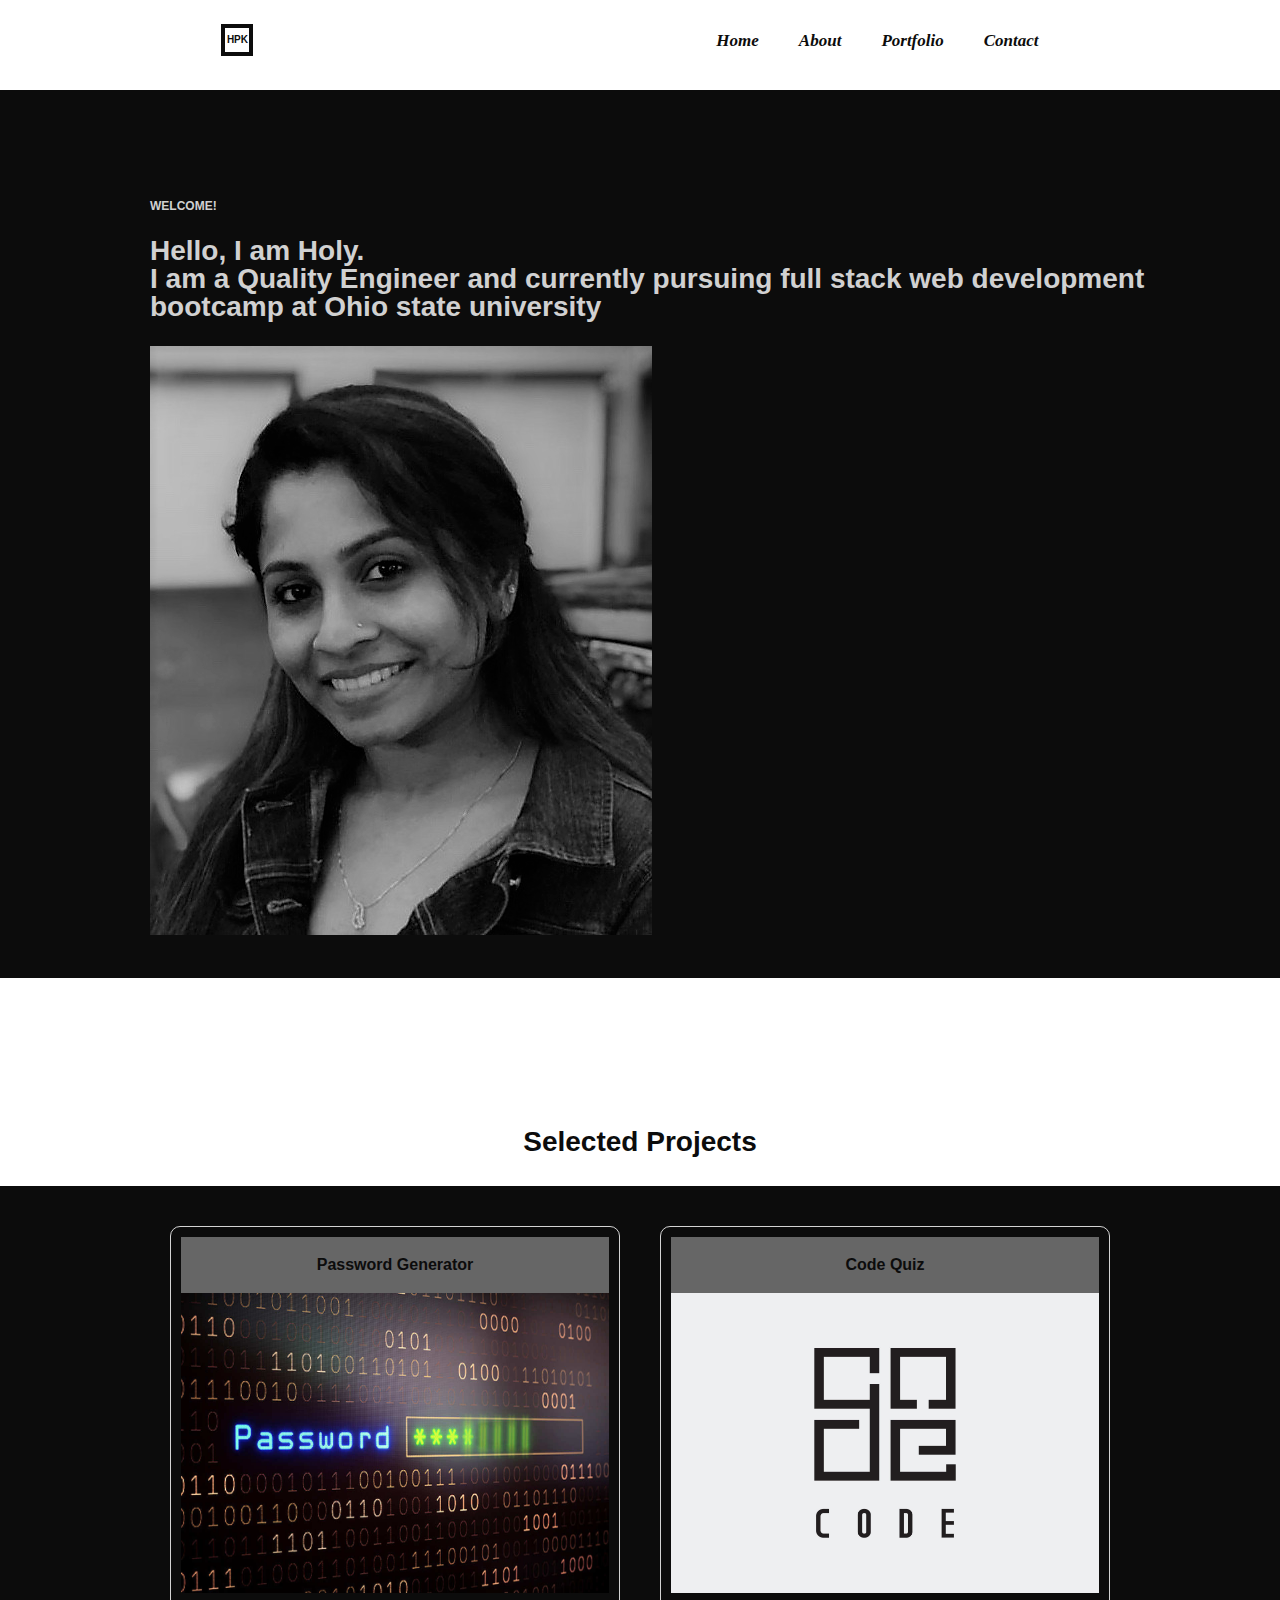
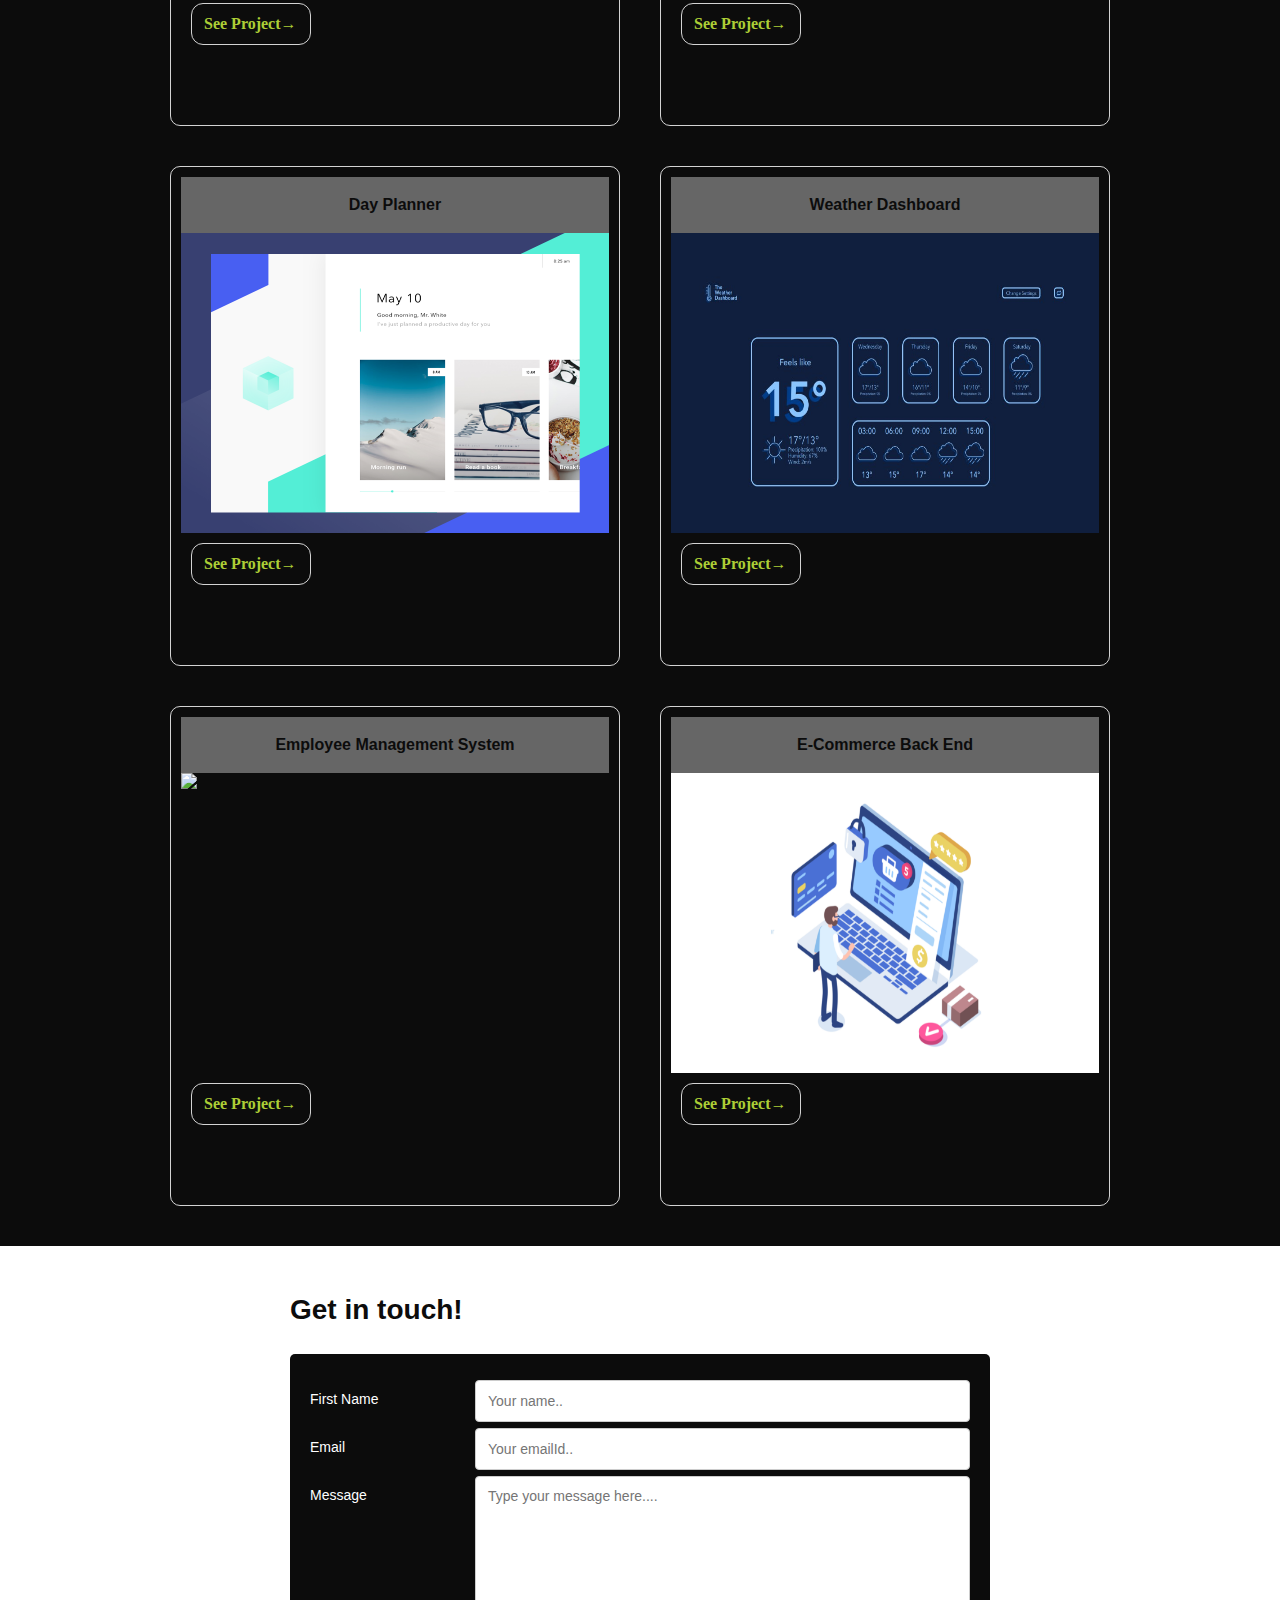
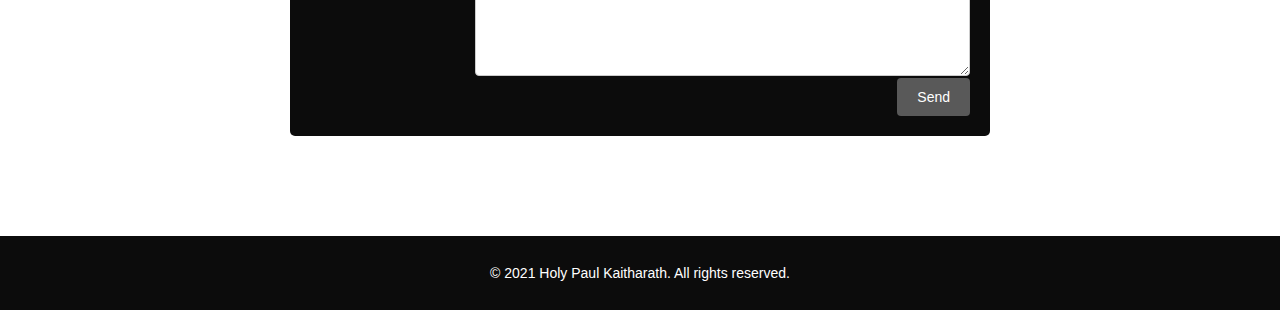
==== index.html @ 2b4f8d95 "added html and css" ====
<!DOCTYPE html>
<html>

<head>
    <meta charset="UTF-8">
    <meta name="viewport" content="width=device-width, initial-scale=1.0">
    <title>Holy's Portfolio Page</title>
    <link rel="stylesheet" href="./assets/css/reset.css" />
    <link rel="stylesheet" href="./assets/css/style.css" />
    <link href="./assets/images/logo.PNG" rel="icon" xpath="1">
</head>

<body class="page-home">
    <!-- NAV BAR -->
    <section class="mast-head">
        <div class="site-header">
            <a class="site-logo transition-link" href="#home">
                <span class="logo-text">HPK</span>
            </a>
        </div>
        <nav role="navigation" class="nav-bar">
            <ul class="menu">
                <li>
                    <a href="#home" class="nav-link">Home</a>
                </li>
                <li>
                    <a href="#about" class="nav-link">About</a>
                </li>
                <li>
                    <a href="#projects" class="nav-link">Portfolio</a>
                </li>
                <li>
                    <a href="#contact" class="nav-link">Contact</a>
                </li>
            </ul>
    </section>

    <!-- Container 2 to add header and background image-->
    <section id="home" class="section-2">
        <div class="container-2">
            <div class="text-block">Welcome!</div>
            <h1 class="heading">Hello, I am Holy.<br>I am a Quality Engineer and currently pursuing full stack web development bootcamp at Ohio state university</h1>
            <div><img src="./assets/images/HolyBnW.png" alt="portfolio-background"></div>
        </div>
    </section>


    <!-- container 3 to add projects -->
    <section id="projects" class="section-3">
        <div class="container-3">
            <h2 class="projects">Selected Projects</h1>
                <div role="list" class="list-of-projects">
                    <div role="list-item" class="collection-item">
                        <div class="collection">
                            <h3 id="first-project">Password Generator</h3>
                            <img src="./assets/images/passwordgen.jpg" alt="password-generator">
                            <a href="https://github.com/brijeeta/Week2_Homework_AdvancedCSS" target="_blank" class="overlay-button">See Project<span class="arrow-right">→</span></a>
                        </div>
                        <div class="collection">
                            <h3 id="second-project">Code Quiz</h3>
                            <img src="./assets/images/codequiz.jpg" alt=" code-quiz">
                            <a href="https://github.com/brijeeta/Week2_Homework_AdvancedCSS" target="_blank" class="overlay-button">See Project<span class="arrow-right">→</span></a>
                        </div>
                        <div class="collection">
                            <h3 id="third-project">Day Planner</h3>
                            <img src="./assets/images/dayplanner.png" alt="day-planner">
                            <a href="https://github.com/brijeeta/Week2_Homework_AdvancedCSS" target="_blank" class="overlay-button">See Project<span class="arrow-right">→</span></a>
                        </div>
                        <div class="collection">
                            <h3 id="fourth-project">Weather Dashboard</h3>
                            <img src="./assets/images/weatherdashboard.jpg" alt="weather-dashboard">
                            <a href="https://github.com/brijeeta/Week2_Homework_AdvancedCSS" target="_blank" class="overlay-button">See Project<span class="arrow-right">→</span></a>
                        </div>
                        <div class="collection">
                            <h3 id="seventh-project">Employee Management System</h3>
                            <img src="./assets/images/ems.png" alt="employee-management-system">
                            <a href="https://github.com/brijeeta/Week2_Homework_AdvancedCSS" target="_blank" class="overlay-button">See Project<span class="arrow-right">→</span></a>
                        </div>
                        <div class="collection">
                            <h3 id="eigth-project">E-Commerce Back End</h3>
                            <img src="./assets/images/ecommerce.png" alt="ecommerce-backend">
                            <a href="https://github.com/brijeeta/Week2_Homework_AdvancedCSS" target="_blank" class="overlay-button">See Project<span class="arrow-right">→</span></a>
                        </div>

                    </div>
                </div>
    </section>

    <!-- container 4 to add contact form -->
    <section class="section-4">
        <div class="container-4">
            <div id="contact" class="row">
                <div class="contact-header text-center">
                    <h4>Get in touch!</h4>
                </div>
            </div>


            <div class="container-5">
                <form action="/action_page.php">
                    <div class="row">
                        <div class="field-1">
                            <label for="name">First Name</label>
                        </div>
                        <div class="field-2">
                            <input class="form-control" type="text" id="name" name="name" placeholder="Your name..">
                        </div>
                    </div>
                    <div class="row">
                        <div class="field-1">
                            <label for="email">Email</label>
                        </div>
                        <div class="field-2">
                            <input class="form-control" type="text" id="email" name="email" placeholder="Your emailId..">
                        </div>
                    </div>

                    <div class="row">
                        <div class="field-1">
                            <label for="message">Message</label>
                        </div>
                        <div class="field-2">
                            <textarea class="form-control" id="message" name="message" placeholder="Type your message here...." style="height:200px"></textarea>
                        </div>
                    </div>
                    <div class="row">
                        <input type="submit" value="Send">
                    </div>
                </form>
            </div>

    </section>

    <!-- footer section -->
    <footer id="footer" class="footer">
        <div class="site-footer-inner">
            <p> © 2021 Holy Paul Kaitharath. All rights reserved.</p>
        </div>
    </footer>
</body>

</html>
---- assets/css/style.css ----
body {
    background-color: #0c0c0c;
}


/* Top section */

.mast-head {
    /* background-color: #0c0c0c; */
    background-color: hsla(0, 0%, 100%, 1);
    display: flex;
    justify-content: space-around;
    align-items: center;
    box-shadow: 5px 10px rgba(0, 0, 30px, 0.02);
    position: fixed;
    left: 0;
    top: 0;
    width: 100%;
    z-index: 1;
    padding-top: 20px;
    padding-bottom: 30px;
}


/* nav bar */

.mast-head nav {
    display: flex;
    justify-content: flex-end;
    align-items: center;
    height: 40px;
    font-size: 17px;
    font-style: italic;
    line-height: 25px;
    text-decoration: none;
    text-transform: capitalize;
}


/* nav items */

.mast-head .nav-link {
    padding: 10px 20px;
    /* color: hsla(0, 0%, 100%, 0.82); */
    color: #0c0c0c;
    text-decoration: none;
    font-family: serif;
    border-radius: 12px;
    font-weight: bold;
}

nav ul {
    display: flex;
}

.mast-head nav ul li a:hover {
    /* background-color: #5b575c; */
    background-color: #0c0c0c;
    box-shadow: 5px 5px rgba(0, 0, 30px, 0.02);
    transition: all ease 0.2s;
}


/* top section site logo */

.site-logo {
    /* color: rgba(255, 255, 255, 0.82); */
    color: #0c0c0c;
    width: 32px;
    height: 32px;
    display: block;
    overflow: visible;
    /* border: 4px solid rgba(255, 255, 255, 0.82); */
    border: 4px solid #0c0c0c;
    position: relative;
    transform: rotate(0deg);
    transition: transform .4s ease-in-out;
    flex-shrink: 0;
}

.site-logo .logo-text {
    position: absolute;
    top: 50%;
    left: 50%;
    transform: translate(-50%, -50%) rotate(0deg);
    transition: transform .4s ease-in-out;
    font-weight: 700;
    font-size: 10px;
}

.site-logo:hover {
    opacity: 1;
    transform: rotate(-90deg);
    transition: transform .4s ease-in-out
}

.site-logo:hover .logo-text {
    transform: translate(-50%, -50%) rotate(90deg);
    transform-origin: center
}


/* section 2 with main heading and  profile image */

.section-2 {
    display: block;
    left: 0px;
    top: 0;
    width: 100%;
    z-index: 1;
    padding-top: 200px;
    padding-bottom: 40px;
}

.container-2 {
    max-width: 1200px;
    padding-left: 150px;
}

.heading {
    max-width: 1500px;
    margin-top: 25px;
    margin-bottom: 25px;
    color: hsla(0, 0%, 100%, 0.82);
    font-size: 28px;
    font-family: sans-serif;
}

.text-block {
    font-family: sans-serif;
    font-size: 12px;
    font-weight: 600;
    text-transform: uppercase;
    color: hsla(0, 0%, 100%, 0.82);
}

.container-2 div img {
    /* width: 100%; */
    height: 589px;
    width: 502px;
    /* padding-right: 400px; */
}


/* Selected Projects */

.section-3 {
    display: flex;
    flex-wrap: wrap;
    justify-content: center;
    background-color: hsla(0, 0%, 100%, 1);
    padding-top: 150px;
}


/* project heading */

h2 {
    text-align: center;
    margin-bottom: 10px;
    font-size: 28px;
    color: #0c0c0c;
    padding-bottom: 20px;
}


/* container for projects */

.collection-item {
    flex-direction: row;
    background-color: #0c0c0c;
    padding: 20px 50px;
    display: flex;
    flex-wrap: wrap;
    justify-content: center;
}


/* project card */

.collection {
    display: flex;
    flex-direction: column;
    transition: flex-basis 500ms linear;
    border-style: solid;
    border-width: 1px;
    border-radius: 10px;
    border-color: hsla(0, 0%, 100%, 0.82);
    padding: 10px;
    margin: 20px;
    color: #0c0c0c;
    cursor: pointer;
    width: 450px;
    height: 500px;
}


/* see project */

.overlay-button {
    padding: 12px;
    margin: 10px;
    color: #adce36;
    text-decoration: none;
    font-family: serif;
    border-radius: 12px;
    font-weight: bold;
    width: 120px;
    border-style: solid;
    border-width: 1px;
    border-color: hsla(0, 0%, 100%, 0.82);
}

.collection:hover,
.collection:hover .overlay-button {
    box-shadow: inset 0px 0px 8px #e0ecb5, 0 0 15px #adce36;
}

h3 {
    padding: 20px;
    text-align: center;
    background-color: #666;
}

.collection img {
    width: 100%;
    height: 300px;
}


/* section-4 contact form */

.section-4 {
    display: flex;
    justify-content: center;
    text-decoration: none;
    align-items: center;
    background-color: hsla(0, 0%, 100%, 1);
    padding-top: 50px;
    padding-bottom: 100px;
    font-size: 14px;
}

h4 {
    font-size: 28px;
    margin-bottom: 30px;
    background-color: hsla(0, 0%, 100%, 1);
    color: #0c0c0c;
}


/* form header + form */

.container-4 {
    /* width: 900px; */
    /* display: flex; */
    /* padding-left: 150px; */
    color: hsla(0, 0%, 100%, 1);
}


/* form selectors */

.container-5 {
    border-radius: 5px;
    background-color: #0c0c0c;
    padding: 20px;
    width: 700px;
}

input[type=text],
select,
textarea {
    width: 100%;
    padding: 12px;
    border: 1px solid #ccc;
    border-radius: 4px;
    resize: vertical;
    /* border-radius: .25rem; */
}

.form-control:focus {
    color: #495057;
    background-color: #fff;
    border-color: #b6aced;
    outline: 0;
    box-shadow: 0 0 0 .2rem #adce36;
}

label {
    padding: 12px 12px 12px 0;
    display: inline-block;
}

input[type=submit] {
    background-color: #595959;
    color: white;
    padding: 12px 20px;
    border: none;
    border-radius: 4px;
    cursor: pointer;
    float: right;
}

input[type=submit]:hover {
    background-color: #adce36;
    color: black;
}

.field-1 {
    float: left;
    width: 25%;
    margin-top: 6px;
}

.field-2 {
    float: left;
    width: 75%;
    margin-top: 6px;
}


/* Clear floats after the columns */

.row:after {
    content: "";
    display: table;
    clear: both;
}


/* container 6 for footer  */


/* footer {
    display: block;
    background-color: black;
    position: fixed;
    bottom: 0;
    left: 0;
    right: 0;
    height: 100px;
    width: 100%;
    border-top: 1px solid white;
    display: flex;
    justify-content: center;
    padding-bottom: 75px;
    color: white;
} */

.footer {
    padding: 30px;
    clear: both;
    font-family: 'Trebuchet MS', 'Lucida Sans Unicode', 'Lucida Grande', 'Lucida Sans', Arial, sans-serif;
    text-align: center;
    color: white;
}

.footer p {
    font-size: 14px;
}


/* Responsive layout for form - when the screen is less than 600px wide, make the two columns stack on top of each other instead of next to each other */

@media screen and (max-width: 768px) {
    .field-1,
    .field-2 input[type=submit] {
        width: 100%;
        margin-top: 0;
    }
}


/* responsive layout for background image  */

@media screen and (max-width: 768px) {
    .container-2 div img {
        height: 383px;
        width: 326px;
    }
}
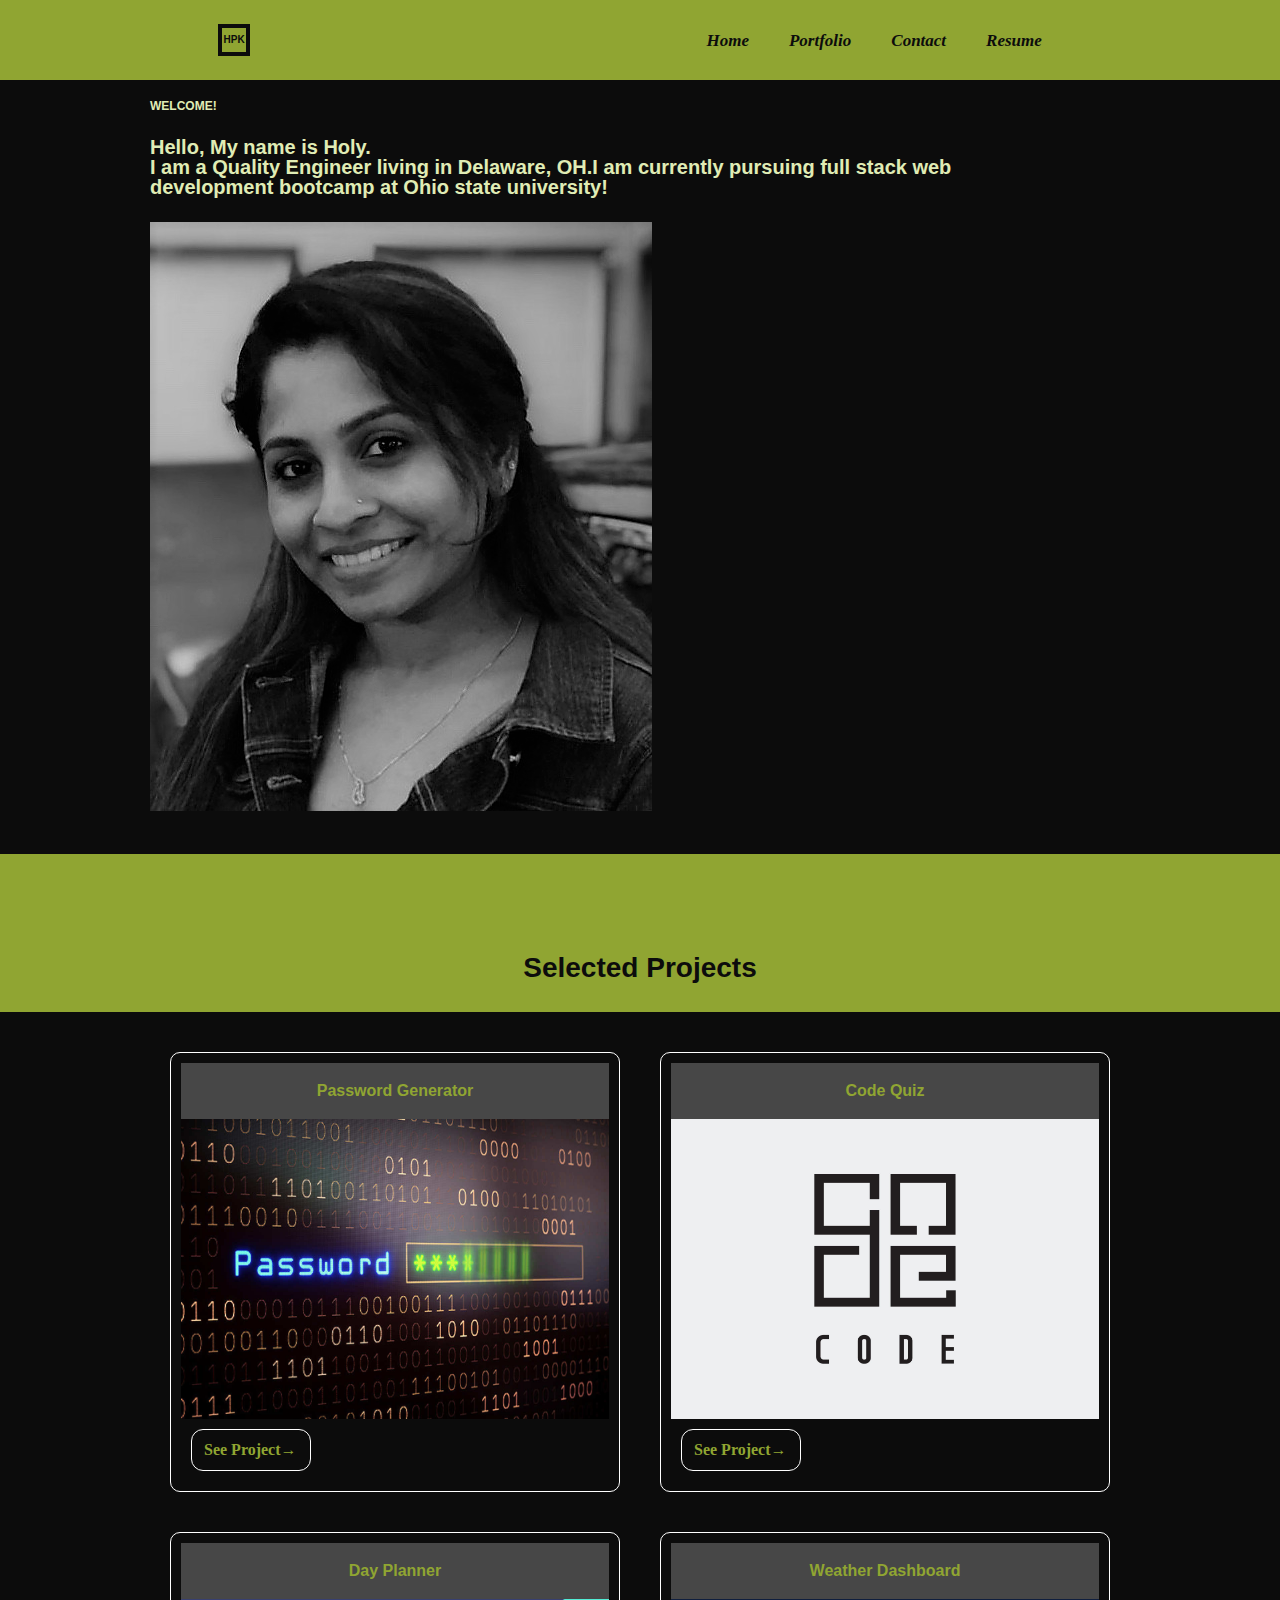
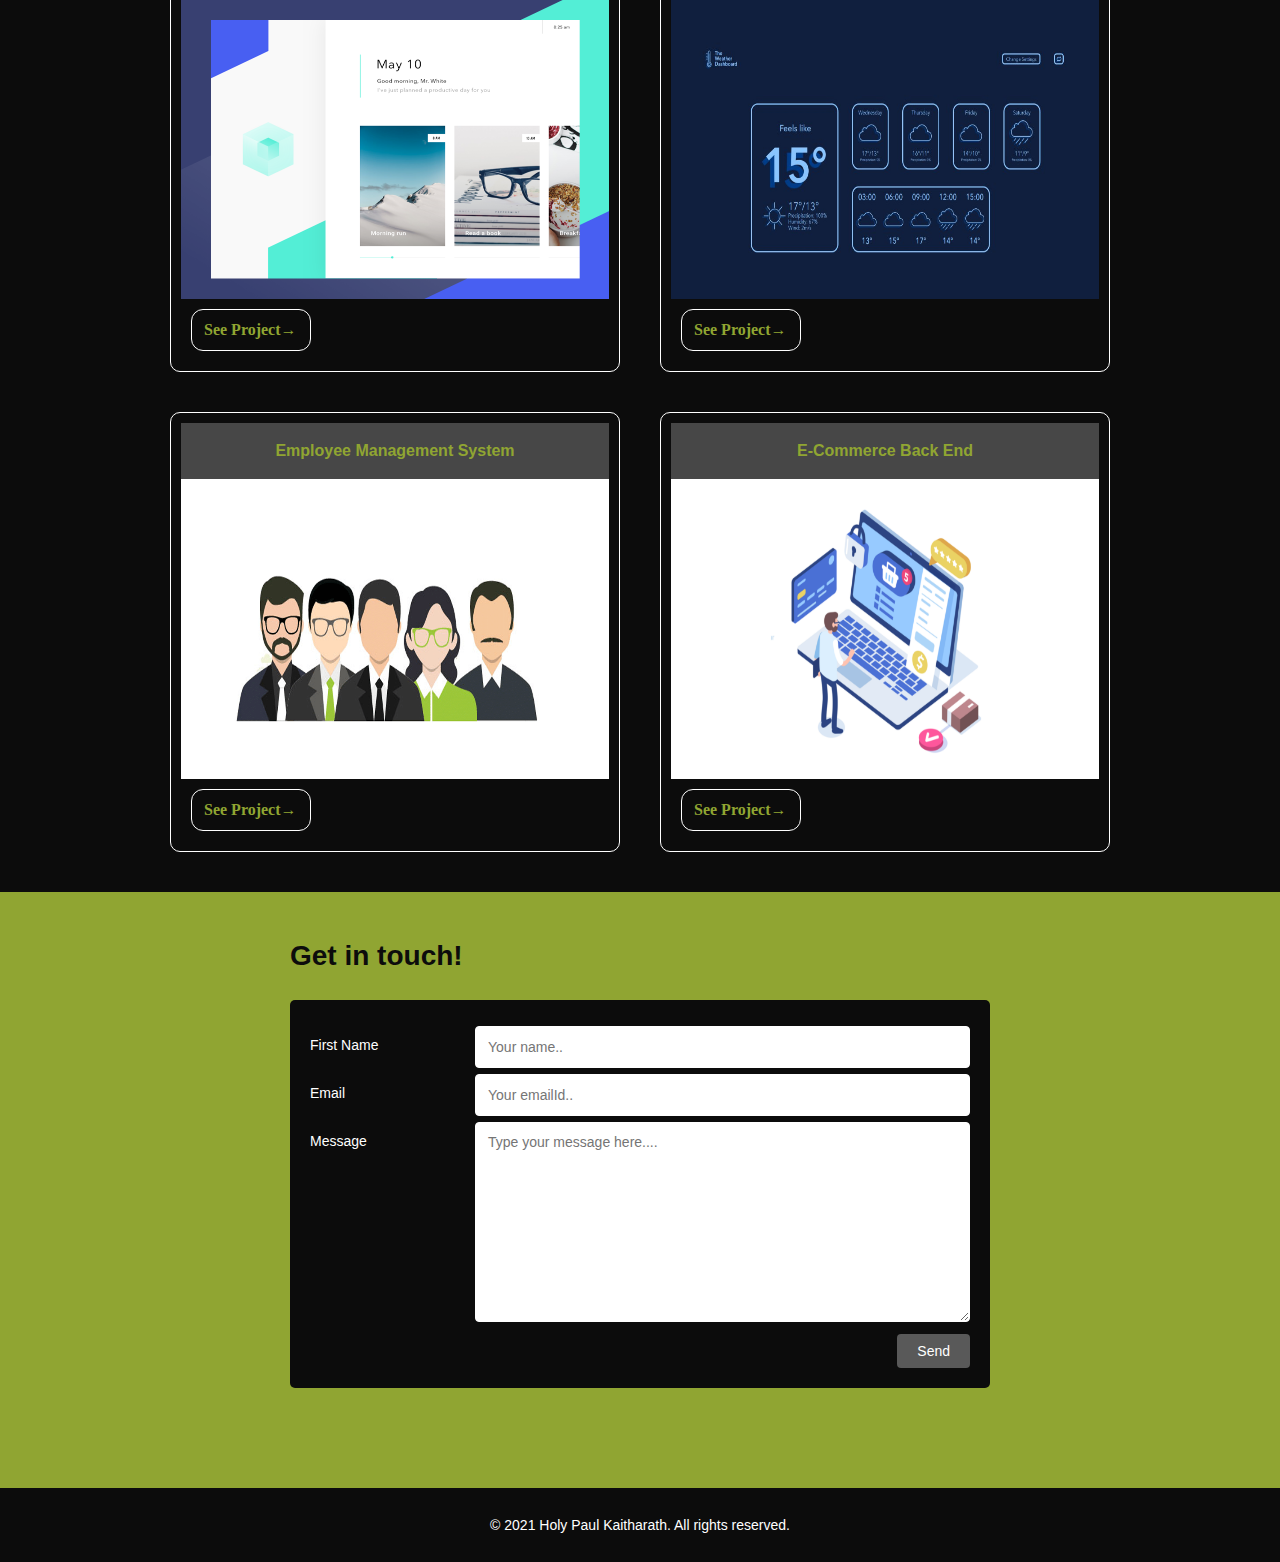
==== commit 3b63cf87: "edited html and css files for the final submission" ====
--- a/index.html
+++ b/index.html
@@ -11,26 +11,27 @@
 </head>
 
 <body class="page-home">
-    <!-- NAV BAR -->
+    <!-- master header -->
     <section class="mast-head">
         <div class="site-header">
             <a class="site-logo transition-link" href="#home">
                 <span class="logo-text">HPK</span>
             </a>
         </div>
+        <!-- NAV BAR -->
         <nav role="navigation" class="nav-bar">
             <ul class="menu">
                 <li>
                     <a href="#home" class="nav-link">Home</a>
                 </li>
                 <li>
-                    <a href="#about" class="nav-link">About</a>
-                </li>
-                <li>
                     <a href="#projects" class="nav-link">Portfolio</a>
                 </li>
                 <li>
                     <a href="#contact" class="nav-link">Contact</a>
+                </li>
+                <li>
+                    <a class="nav-link" href="./assets/images/Resume.pdf" download="HolyResume">Resume</a>
                 </li>
             </ul>
     </section>
@@ -39,63 +40,62 @@
     <section id="home" class="section-2">
         <div class="container-2">
             <div class="text-block">Welcome!</div>
-            <h1 class="heading">Hello, I am Holy.<br>I am a Quality Engineer and currently pursuing full stack web development bootcamp at Ohio state university</h1>
+            <h1 class="heading">Hello, My name is Holy.<br>I am a Quality Engineer living in Delaware, OH.I am currently pursuing full stack web development bootcamp at Ohio state university!</h1>
             <div><img src="./assets/images/HolyBnW.png" alt="portfolio-background"></div>
         </div>
     </section>
 
-
-    <!-- container 3 to add projects -->
+    <!-- container 3 to add recent projects -->
     <section id="projects" class="section-3">
         <div class="container-3">
-            <h2 class="projects">Selected Projects</h1>
-                <div role="list" class="list-of-projects">
-                    <div role="list-item" class="collection-item">
-                        <div class="collection">
-                            <h3 id="first-project">Password Generator</h3>
-                            <img src="./assets/images/passwordgen.jpg" alt="password-generator">
-                            <a href="https://github.com/brijeeta/Week2_Homework_AdvancedCSS" target="_blank" class="overlay-button">See Project<span class="arrow-right">→</span></a>
-                        </div>
-                        <div class="collection">
-                            <h3 id="second-project">Code Quiz</h3>
-                            <img src="./assets/images/codequiz.jpg" alt=" code-quiz">
-                            <a href="https://github.com/brijeeta/Week2_Homework_AdvancedCSS" target="_blank" class="overlay-button">See Project<span class="arrow-right">→</span></a>
-                        </div>
-                        <div class="collection">
-                            <h3 id="third-project">Day Planner</h3>
-                            <img src="./assets/images/dayplanner.png" alt="day-planner">
-                            <a href="https://github.com/brijeeta/Week2_Homework_AdvancedCSS" target="_blank" class="overlay-button">See Project<span class="arrow-right">→</span></a>
-                        </div>
-                        <div class="collection">
-                            <h3 id="fourth-project">Weather Dashboard</h3>
-                            <img src="./assets/images/weatherdashboard.jpg" alt="weather-dashboard">
-                            <a href="https://github.com/brijeeta/Week2_Homework_AdvancedCSS" target="_blank" class="overlay-button">See Project<span class="arrow-right">→</span></a>
-                        </div>
-                        <div class="collection">
-                            <h3 id="seventh-project">Employee Management System</h3>
-                            <img src="./assets/images/ems.png" alt="employee-management-system">
-                            <a href="https://github.com/brijeeta/Week2_Homework_AdvancedCSS" target="_blank" class="overlay-button">See Project<span class="arrow-right">→</span></a>
-                        </div>
-                        <div class="collection">
-                            <h3 id="eigth-project">E-Commerce Back End</h3>
-                            <img src="./assets/images/ecommerce.png" alt="ecommerce-backend">
-                            <a href="https://github.com/brijeeta/Week2_Homework_AdvancedCSS" target="_blank" class="overlay-button">See Project<span class="arrow-right">→</span></a>
-                        </div>
+            <h2 class="projects">Selected Projects</h2>
+            <div role="list" class="list-of-projects">
+                <div role="list-item" class="collection-item">
+                    <div class="collection">
+                        <h3 id="first-project">Password Generator</h3>
+                        <img src="./assets/images/passwordgen.jpg" alt="password-generator">
+                        <a href="https://github.com/brijeeta/Week2_Homework_AdvancedCSS" target="_blank" class="overlay-button">See Project<span class="arrow-right">→</span></a>
+                    </div>
+                    <div class="collection">
+                        <h3 id="second-project">Code Quiz</h3>
+                        <img src="./assets/images/codequiz.jpg" alt="code-quiz">
+                        <a href="https://github.com/brijeeta/Week2_Homework_AdvancedCSS" target="_blank" class="overlay-button">See Project<span class="arrow-right">→</span></a>
+                    </div>
+                    <div class="collection">
+                        <h3 id="third-project">Day Planner</h3>
+                        <img src="./assets/images/dayplanner.png" alt="day-planner">
+                        <a href="https://github.com/brijeeta/Week2_Homework_AdvancedCSS" target="_blank" class="overlay-button">See Project<span class="arrow-right">→</span></a>
+                    </div>
+                    <div class="collection">
+                        <h3 id="fourth-project">Weather Dashboard</h3>
+                        <img src="./assets/images/weatherdashboard.jpg" alt="weather-dashboard">
+                        <a href="https://github.com/brijeeta/Week2_Homework_AdvancedCSS" target="_blank" class="overlay-button">See Project<span class="arrow-right">→</span></a>
+                    </div>
+                    <div class="collection">
+                        <h3 id="seventh-project">Employee Management System</h3>
+                        <img src="./assets/images/ems.png" alt="employee-management-system">
+                        <a href="https://github.com/brijeeta/Week2_Homework_AdvancedCSS" target="_blank" class="overlay-button">See Project<span class="arrow-right">→</span></a>
+                    </div>
+                    <div class="collection">
+                        <h3 id="eigth-project">E-Commerce Back End</h3>
+                        <img src="./assets/images/ecommerce.png" alt="ecommerce-backend">
+                        <a href="https://github.com/brijeeta/Week2_Homework_AdvancedCSS" target="_blank" class="overlay-button">See Project<span class="arrow-right">→</span></a>
+                    </div>
 
-                    </div>
                 </div>
+            </div>
     </section>
 
-    <!-- container 4 to add contact form -->
+    <!-- section 4 to add contact form -->
     <section class="section-4">
+        <!-- container to add contact title -->
         <div class="container-4">
             <div id="contact" class="row">
                 <div class="contact-header text-center">
                     <h4>Get in touch!</h4>
                 </div>
             </div>
-
-
+            <!-- container to add form details -->
             <div class="container-5">
                 <form action="/action_page.php">
                     <div class="row">
--- a/assets/css/style.css
+++ b/assets/css/style.css
@@ -1,24 +1,26 @@
-body {
-    background-color: #0c0c0c;
+:root {
+    --backColor: #90a532;
+    --black: #0c0c0c;
+    --grey: #474747;
+    --newwhite: #e0ecb5;
+    --light: hsla(0, 0%, 100%, 1);
 }
 
 
 /* Top section */
 
 .mast-head {
-    /* background-color: #0c0c0c; */
-    background-color: hsla(0, 0%, 100%, 1);
+    background-color: var(--backColor);
     display: flex;
     justify-content: space-around;
     align-items: center;
-    box-shadow: 5px 10px rgba(0, 0, 30px, 0.02);
     position: fixed;
     left: 0;
     top: 0;
     width: 100%;
     z-index: 1;
     padding-top: 20px;
-    padding-bottom: 30px;
+    padding-bottom: 20px;
 }
 
 
@@ -41,8 +43,7 @@
 
 .mast-head .nav-link {
     padding: 10px 20px;
-    /* color: hsla(0, 0%, 100%, 0.82); */
-    color: #0c0c0c;
+    color: var(--black);
     text-decoration: none;
     font-family: serif;
     border-radius: 12px;
@@ -54,24 +55,22 @@
 }
 
 .mast-head nav ul li a:hover {
-    /* background-color: #5b575c; */
-    background-color: #0c0c0c;
+    background-color: var(--grey);
     box-shadow: 5px 5px rgba(0, 0, 30px, 0.02);
     transition: all ease 0.2s;
+    color: #fdfdfd;
 }
 
 
 /* top section site logo */
 
 .site-logo {
-    /* color: rgba(255, 255, 255, 0.82); */
-    color: #0c0c0c;
+    color: var(--black);
     width: 32px;
     height: 32px;
     display: block;
     overflow: visible;
-    /* border: 4px solid rgba(255, 255, 255, 0.82); */
-    border: 4px solid #0c0c0c;
+    border: 4px solid var(--black);
     position: relative;
     transform: rotate(0deg);
     transition: transform .4s ease-in-out;
@@ -108,8 +107,9 @@
     top: 0;
     width: 100%;
     z-index: 1;
-    padding-top: 200px;
+    padding-top: 100px;
     padding-bottom: 40px;
+    background-color: var(--black);
 }
 
 .container-2 {
@@ -119,10 +119,11 @@
 
 .heading {
     max-width: 1500px;
+    max-width: 900px;
     margin-top: 25px;
     margin-bottom: 25px;
-    color: hsla(0, 0%, 100%, 0.82);
-    font-size: 28px;
+    color: var(--newwhite);
+    font-size: 20px;
     font-family: sans-serif;
 }
 
@@ -131,14 +132,12 @@
     font-size: 12px;
     font-weight: 600;
     text-transform: uppercase;
-    color: hsla(0, 0%, 100%, 0.82);
+    color: var(--newwhite);
 }
 
 .container-2 div img {
-    /* width: 100%; */
     height: 589px;
     width: 502px;
-    /* padding-right: 400px; */
 }
 
 
@@ -148,8 +147,9 @@
     display: flex;
     flex-wrap: wrap;
     justify-content: center;
-    background-color: hsla(0, 0%, 100%, 1);
-    padding-top: 150px;
+    background-color: var(--backColor);
+    padding-top: 100px;
+    align-items: center;
 }
 
 
@@ -159,7 +159,7 @@
     text-align: center;
     margin-bottom: 10px;
     font-size: 28px;
-    color: #0c0c0c;
+    color: var(--black);
     padding-bottom: 20px;
 }
 
@@ -168,7 +168,7 @@
 
 .collection-item {
     flex-direction: row;
-    background-color: #0c0c0c;
+    background-color: var(--black);
     padding: 20px 50px;
     display: flex;
     flex-wrap: wrap;
@@ -185,13 +185,12 @@
     border-style: solid;
     border-width: 1px;
     border-radius: 10px;
-    border-color: hsla(0, 0%, 100%, 0.82);
+    border-color: var(--light);
     padding: 10px;
     margin: 20px;
-    color: #0c0c0c;
+    color: var(--backColor);
     cursor: pointer;
     width: 450px;
-    height: 500px;
 }
 
 
@@ -200,7 +199,7 @@
 .overlay-button {
     padding: 12px;
     margin: 10px;
-    color: #adce36;
+    color: var(--backColor);
     text-decoration: none;
     font-family: serif;
     border-radius: 12px;
@@ -208,18 +207,19 @@
     width: 120px;
     border-style: solid;
     border-width: 1px;
-    border-color: hsla(0, 0%, 100%, 0.82);
+    border-color: var(--light);
 }
 
 .collection:hover,
 .collection:hover .overlay-button {
-    box-shadow: inset 0px 0px 8px #e0ecb5, 0 0 15px #adce36;
+    box-shadow: inset 0px 0px 8px var(--newwhite), 0 0 15px var(--backColor);
+    transform: scale(1.1);
 }
 
 h3 {
     padding: 20px;
     text-align: center;
-    background-color: #666;
+    background-color: var(--grey);
 }
 
 .collection img {
@@ -235,7 +235,7 @@
     justify-content: center;
     text-decoration: none;
     align-items: center;
-    background-color: hsla(0, 0%, 100%, 1);
+    background-color: var(--backColor);
     padding-top: 50px;
     padding-bottom: 100px;
     font-size: 14px;
@@ -244,18 +244,14 @@
 h4 {
     font-size: 28px;
     margin-bottom: 30px;
-    background-color: hsla(0, 0%, 100%, 1);
-    color: #0c0c0c;
+    color: var(--black);
 }
 
 
 /* form header + form */
 
 .container-4 {
-    /* width: 900px; */
-    /* display: flex; */
-    /* padding-left: 150px; */
-    color: hsla(0, 0%, 100%, 1);
+    color: var(--light);
 }
 
 
@@ -263,7 +259,7 @@
 
 .container-5 {
     border-radius: 5px;
-    background-color: #0c0c0c;
+    background-color: var(--black);
     padding: 20px;
     width: 700px;
 }
@@ -273,18 +269,18 @@
 textarea {
     width: 100%;
     padding: 12px;
-    border: 1px solid #ccc;
+    border: 1px solid var(--light);
     border-radius: 4px;
     resize: vertical;
-    /* border-radius: .25rem; */
+    border-radius: .25rem;
 }
 
 .form-control:focus {
     color: #495057;
-    background-color: #fff;
-    border-color: #b6aced;
+    background-color: var(--light);
+    border-color: var(--light);
     outline: 0;
-    box-shadow: 0 0 0 .2rem #adce36;
+    box-shadow: 0 0 0 .2rem var(--backColor);
 }
 
 label {
@@ -294,8 +290,9 @@
 
 input[type=submit] {
     background-color: #595959;
-    color: white;
-    padding: 12px 20px;
+    color: var(--light);
+    margin-top: 10px;
+    padding: 10px 20px;
     border: none;
     border-radius: 4px;
     cursor: pointer;
@@ -303,8 +300,8 @@
 }
 
 input[type=submit]:hover {
-    background-color: #adce36;
-    color: black;
+    background-color: var(--backColor);
+    color: var(--black);
 }
 
 .field-1 {
@@ -329,31 +326,15 @@
 }
 
 
-/* container 6 for footer  */
-
-
-/* footer {
-    display: block;
-    background-color: black;
-    position: fixed;
-    bottom: 0;
-    left: 0;
-    right: 0;
-    height: 100px;
-    width: 100%;
-    border-top: 1px solid white;
-    display: flex;
-    justify-content: center;
-    padding-bottom: 75px;
-    color: white;
-} */
+/*  footer  */
 
 .footer {
     padding: 30px;
     clear: both;
     font-family: 'Trebuchet MS', 'Lucida Sans Unicode', 'Lucida Grande', 'Lucida Sans', Arial, sans-serif;
     text-align: center;
-    color: white;
+    color: var(--light);
+    background: var(--black);
 }
 
 .footer p {
